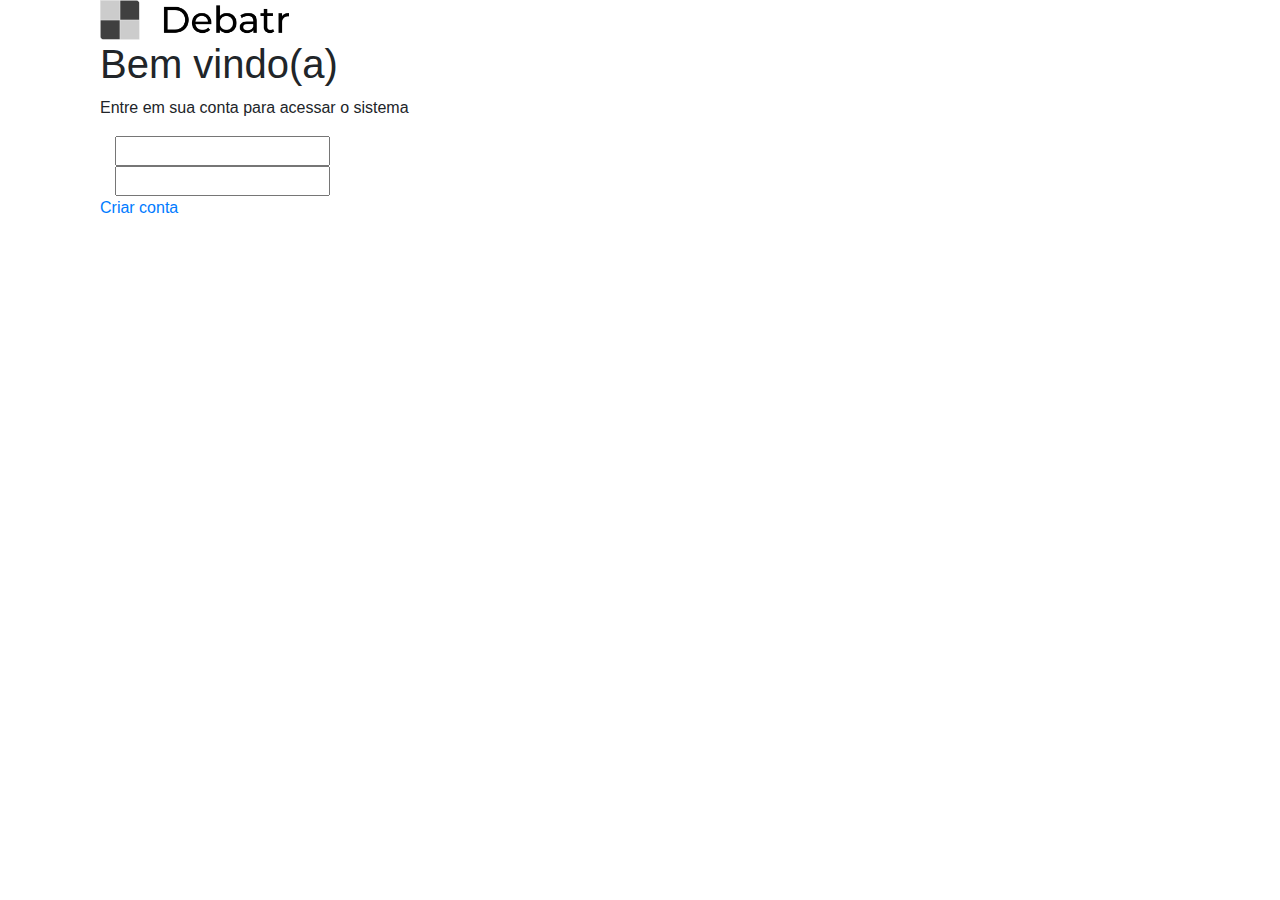
==== src/main/webapp/index.html @ a128e0db "Merge pull request #6 from vinql/registro" ====
<!--<%@ page contentType="text/html; charset=UTF-8" pageEncoding="UTF-8" %>-->
<!DOCTYPE html>
<html lang="pt">
    <head>
        <title>JSP - Hello World</title>
        <meta charset="utf8">
        <meta name="viewport" content="width=device-width, initial-scale=1, shrink-to-fit=no">

        <!--  Importa os arquivos do Bootstrap  -->
        <link rel="stylesheet" href="https://stackpath.bootstrapcdn.com/bootstrap/4.3.1/css/bootstrap.min.css"
              integrity="sha384-ggOyR0iXCbMQv3Xipma34MD+dH/1fQ784/j6cY/iJTQUOhcWr7x9JvoRxT2MZw1T"
              crossorigin="anonymous">
        <script src="https://code.jquery.com/jquery-3.3.1.slim.min.js"
                integrity="sha384-q8i/X+965DzO0rT7abK41JStQIAqVgRVzpbzo5smXKp4YfRvH+8abtTE1Pi6jizo"
                crossorigin="anonymous"></script>
        <script src="https://cdnjs.cloudflare.com/ajax/libs/popper.js/1.14.7/umd/popper.min.js"
                integrity="sha384-UO2eT0CpHqdSJQ6hJty5KVphtPhzWj9WO1clHTMGa3JDZwrnQq4sF86dIHNDz0W1"
                crossorigin="anonymous"></script>
        <script src="https://stackpath.bootstrapcdn.com/bootstrap/4.3.1/js/bootstrap.min.js"
                integrity="sha384-JjSmVgyd0p3pXB1rRibZUAYoIIy6OrQ6VrjIEaFf/nJGzIxFDsf4x0xIM+B07jRM"
                crossorigin="anonymous"></script>
    </head>
    <body>
        <div class="container">
            <div class="col">
                <img src="resources/logo.png" alt="Logotipo do Debatr" height="40px">
                <h1>Bem vindo(a)</h1>

                <p>Entre em sua conta para acessar o sistema</p>

                <form>
                    <div class="col">
                        <div>
                            <input type="email">
                        </div>
                        <input type="password">
                    </div>
                </form>

                <a href="register.html">Criar conta</a>
            </div>
        </div>

    </body>
</html>
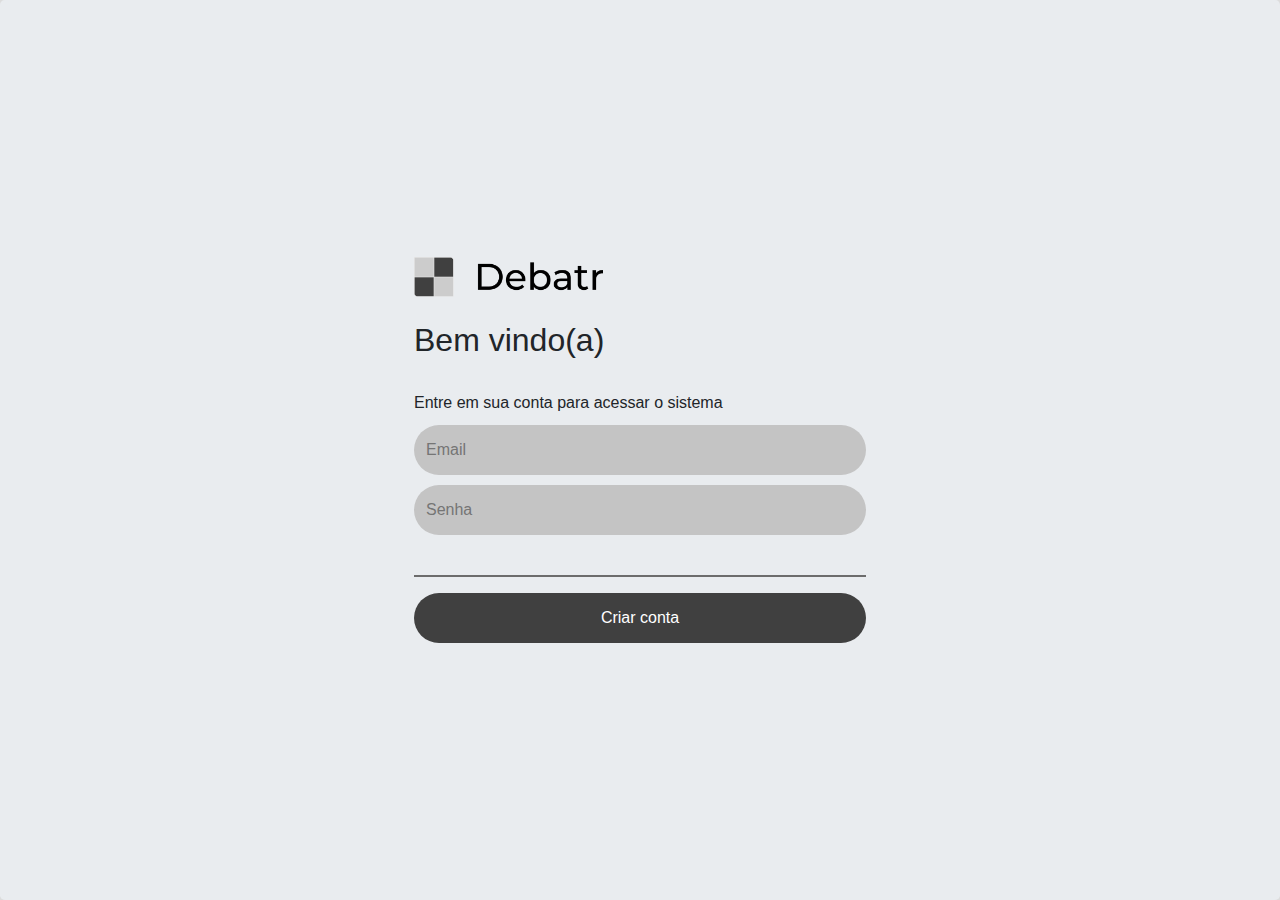
==== commit 4a586be4: "Estilizaçao das paginas de login e registro (nao resisti)" ====
--- a/src/main/webapp/index.html
+++ b/src/main/webapp/index.html
@@ -1,45 +1,114 @@
 <!--<%@ page contentType="text/html; charset=UTF-8" pageEncoding="UTF-8" %>-->
 <!DOCTYPE html>
 <html lang="pt">
-    <head>
-        <title>JSP - Hello World</title>
-        <meta charset="utf8">
-        <meta name="viewport" content="width=device-width, initial-scale=1, shrink-to-fit=no">
 
-        <!--  Importa os arquivos do Bootstrap  -->
-        <link rel="stylesheet" href="https://stackpath.bootstrapcdn.com/bootstrap/4.3.1/css/bootstrap.min.css"
-              integrity="sha384-ggOyR0iXCbMQv3Xipma34MD+dH/1fQ784/j6cY/iJTQUOhcWr7x9JvoRxT2MZw1T"
-              crossorigin="anonymous">
-        <script src="https://code.jquery.com/jquery-3.3.1.slim.min.js"
-                integrity="sha384-q8i/X+965DzO0rT7abK41JStQIAqVgRVzpbzo5smXKp4YfRvH+8abtTE1Pi6jizo"
-                crossorigin="anonymous"></script>
-        <script src="https://cdnjs.cloudflare.com/ajax/libs/popper.js/1.14.7/umd/popper.min.js"
-                integrity="sha384-UO2eT0CpHqdSJQ6hJty5KVphtPhzWj9WO1clHTMGa3JDZwrnQq4sF86dIHNDz0W1"
-                crossorigin="anonymous"></script>
-        <script src="https://stackpath.bootstrapcdn.com/bootstrap/4.3.1/js/bootstrap.min.js"
-                integrity="sha384-JjSmVgyd0p3pXB1rRibZUAYoIIy6OrQ6VrjIEaFf/nJGzIxFDsf4x0xIM+B07jRM"
-                crossorigin="anonymous"></script>
-    </head>
-    <body>
+<head>
+    <title>JSP - Hello World</title>
+    <meta charset="utf8">
+    <meta name="viewport" content="width=device-width, initial-scale=1, shrink-to-fit=no">
+
+    <!--  Importa os arquivos do Bootstrap  -->
+    <link rel="stylesheet" href="https://stackpath.bootstrapcdn.com/bootstrap/4.3.1/css/bootstrap.min.css"
+        integrity="sha384-ggOyR0iXCbMQv3Xipma34MD+dH/1fQ784/j6cY/iJTQUOhcWr7x9JvoRxT2MZw1T" crossorigin="anonymous">
+    <script src="https://code.jquery.com/jquery-3.3.1.slim.min.js"
+        integrity="sha384-q8i/X+965DzO0rT7abK41JStQIAqVgRVzpbzo5smXKp4YfRvH+8abtTE1Pi6jizo"
+        crossorigin="anonymous"></script>
+    <script src="https://cdnjs.cloudflare.com/ajax/libs/popper.js/1.14.7/umd/popper.min.js"
+        integrity="sha384-UO2eT0CpHqdSJQ6hJty5KVphtPhzWj9WO1clHTMGa3JDZwrnQq4sF86dIHNDz0W1"
+        crossorigin="anonymous"></script>
+    <script src="https://stackpath.bootstrapcdn.com/bootstrap/4.3.1/js/bootstrap.min.js"
+        integrity="sha384-JjSmVgyd0p3pXB1rRibZUAYoIIy6OrQ6VrjIEaFf/nJGzIxFDsf4x0xIM+B07jRM"
+        crossorigin="anonymous"></script>
+
+    <style>
+        body {
+            background-color: #DCDCDC;
+        }
+
+        input {
+            width: 100%;
+            border-radius: 30px;
+            height: 50px;
+            border-color: transparent;
+            margin-top: 10px;
+            background-color: #C4C4C4;
+            padding: 10px;
+        }
+
+        .vertical-center {
+            min-height: 100vh;
+            display: flex;
+            align-items: center;
+        }
+
+        .jumbotron {
+            margin-bottom: 0 !important;
+        }
+
+        .container {
+            width: 100%;
+            max-width: 530px;
+        }
+
+        hr {
+            border-top: 2px solid #6c6c6c;
+        }
+
+        .buttom {
+            background-color: #404040;
+            border-radius: 30px;
+            height: 50px;
+            justify-content: center;
+            display: grid;
+        }
+
+        .buttom span {
+            vertical-align: middle;
+            height: fit-content;
+            margin: auto;
+        }
+
+        a,
+        a:hover {
+            text-decoration: none;
+            color: white;
+        }
+    </style>
+</head>
+
+<body>
+    <div class="jumbotron vertical-center">
         <div class="container">
-            <div class="col">
+            <div class="col p-4">
                 <img src="resources/logo.png" alt="Logotipo do Debatr" height="40px">
-                <h1>Bem vindo(a)</h1>
 
-                <p>Entre em sua conta para acessar o sistema</p>
+                <br />
+                <div class="py-4">
+                    <h2 class="fw-bold">Bem vindo(a)</h2>
+                </div>
+
+                <span>Entre em sua conta para acessar o sistema</span>
 
                 <form>
-                    <div class="col">
-                        <div>
-                            <input type="email">
-                        </div>
-                        <input type="password">
+                    <div>
+                        <input type="email" placeholder="Email">
                     </div>
+                    <input type="password" placeholder="Senha">
                 </form>
 
-                <a href="register.html">Criar conta</a>
+                <br />
+                <hr />
+                <a href="register.html">
+                    <div class="buttom">
+                        <span>
+                            Criar conta
+                        </span>
+                    </div>
+                </a>
             </div>
         </div>
+    </div>
 
-    </body>
+</body>
+
 </html>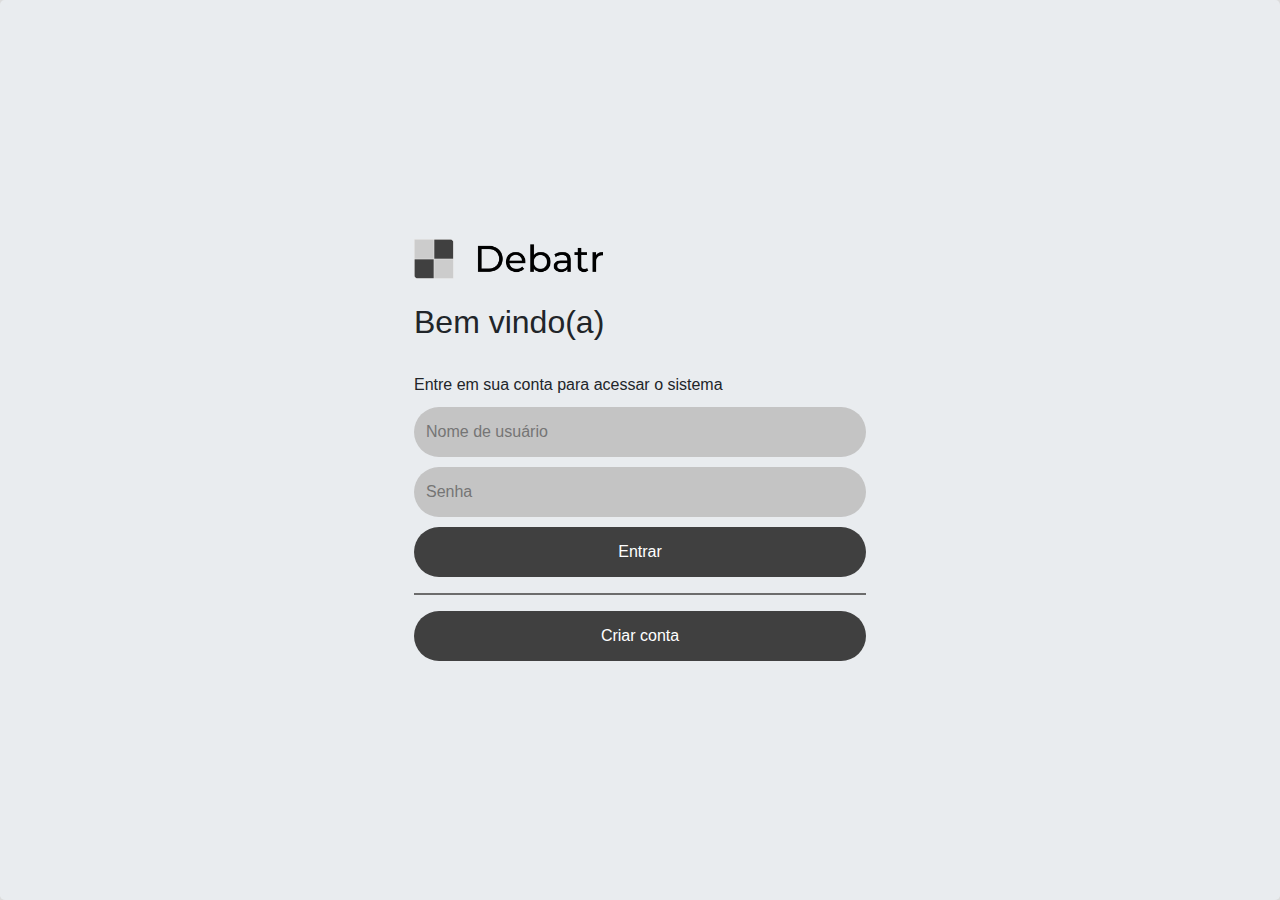
==== commit 66772c19: "Mudança da pagina de login para o index e estilizaçao" ====
--- a/src/main/webapp/index.html
+++ b/src/main/webapp/index.html
@@ -55,17 +55,19 @@
         }
 
         .buttom {
-            background-color: #404040;
+            background-color: #404040 !important;
             border-radius: 30px;
             height: 50px;
             justify-content: center;
             display: grid;
+            color: white;
         }
 
         .buttom span {
             vertical-align: middle;
             height: fit-content;
             margin: auto;
+            color: white;
         }
 
         a,
@@ -89,14 +91,12 @@
 
                 <span>Entre em sua conta para acessar o sistema</span>
 
-                <form>
-                    <div>
-                        <input type="email" placeholder="Email">
-                    </div>
-                    <input type="password" placeholder="Senha">
+                <form action="./login" method="post">
+                    <input type="text" placeholder="Nome de usuário" name="username" required>
+                    <input type="password" placeholder="Senha" name="password" required>
+
+                    <input class="buttom" type="submit" value="Entrar">
                 </form>
-
-                <br />
                 <hr />
                 <a href="register.html">
                     <div class="buttom">
